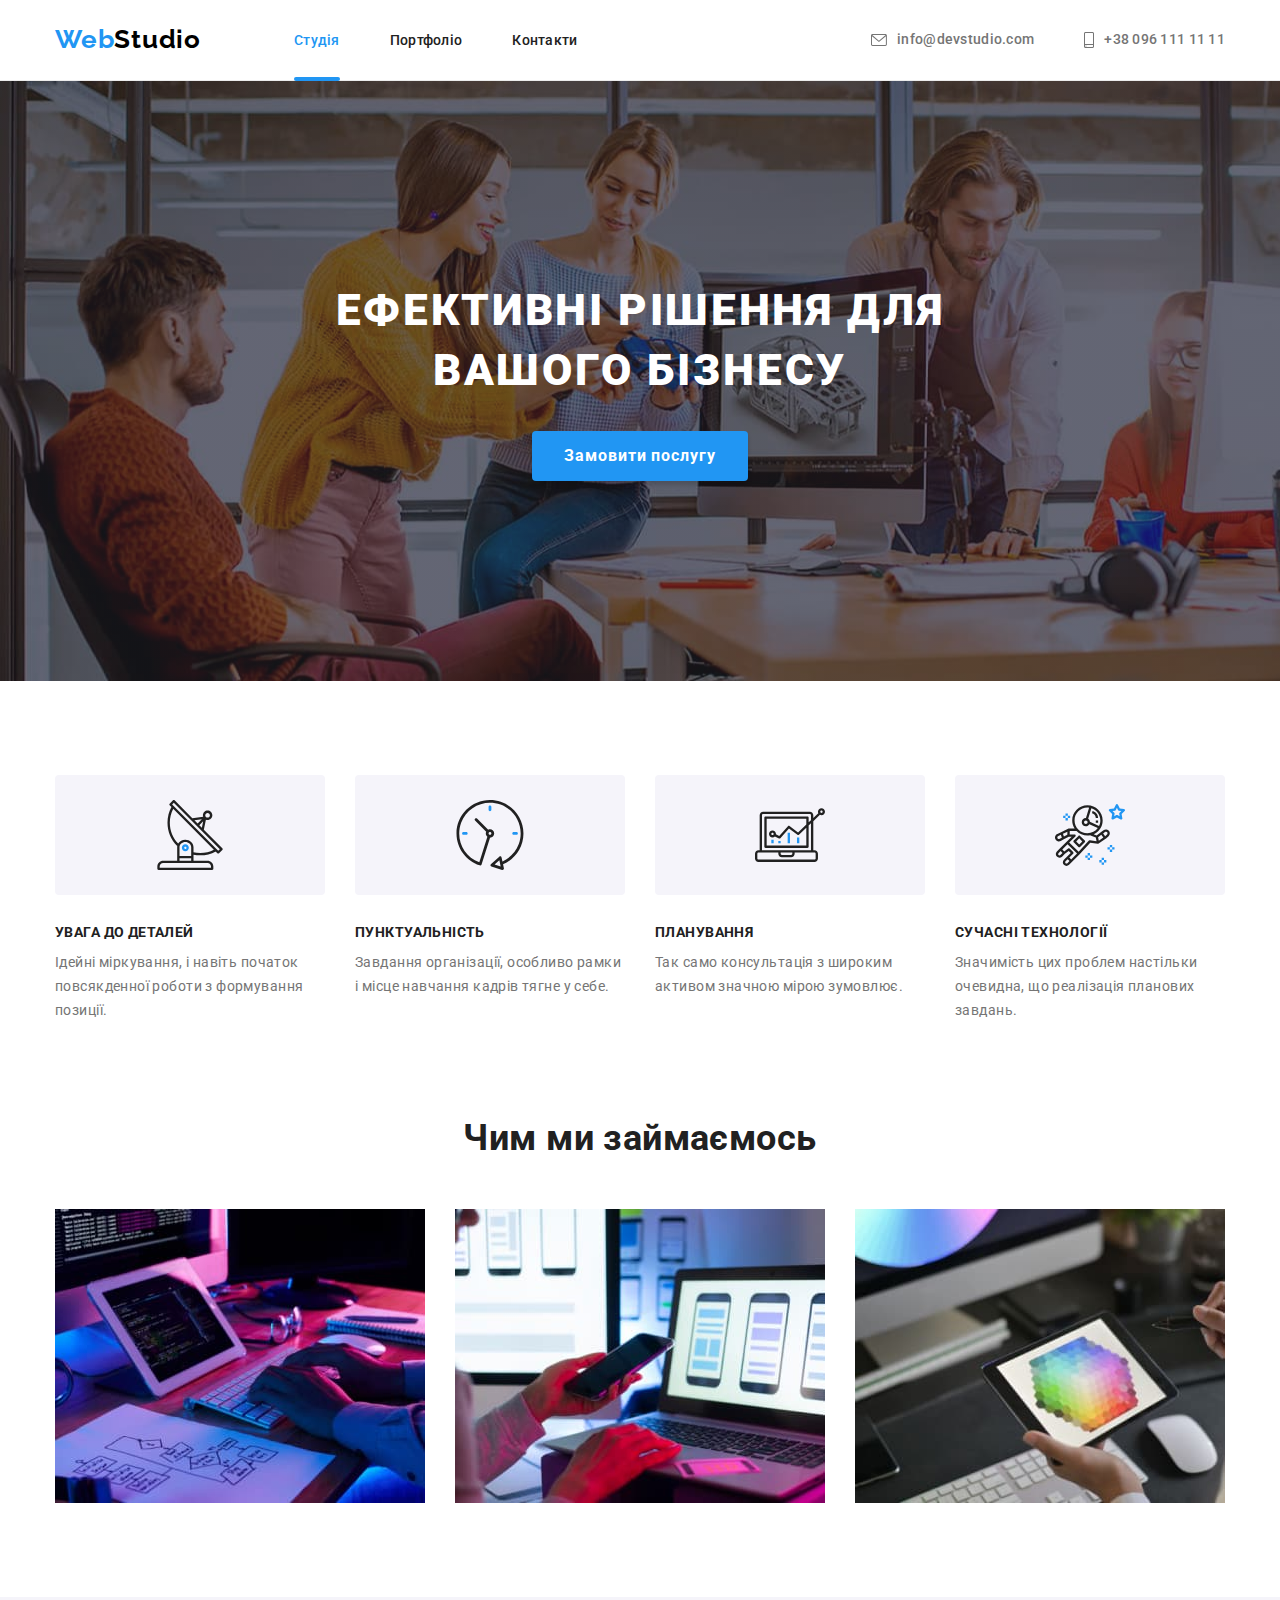
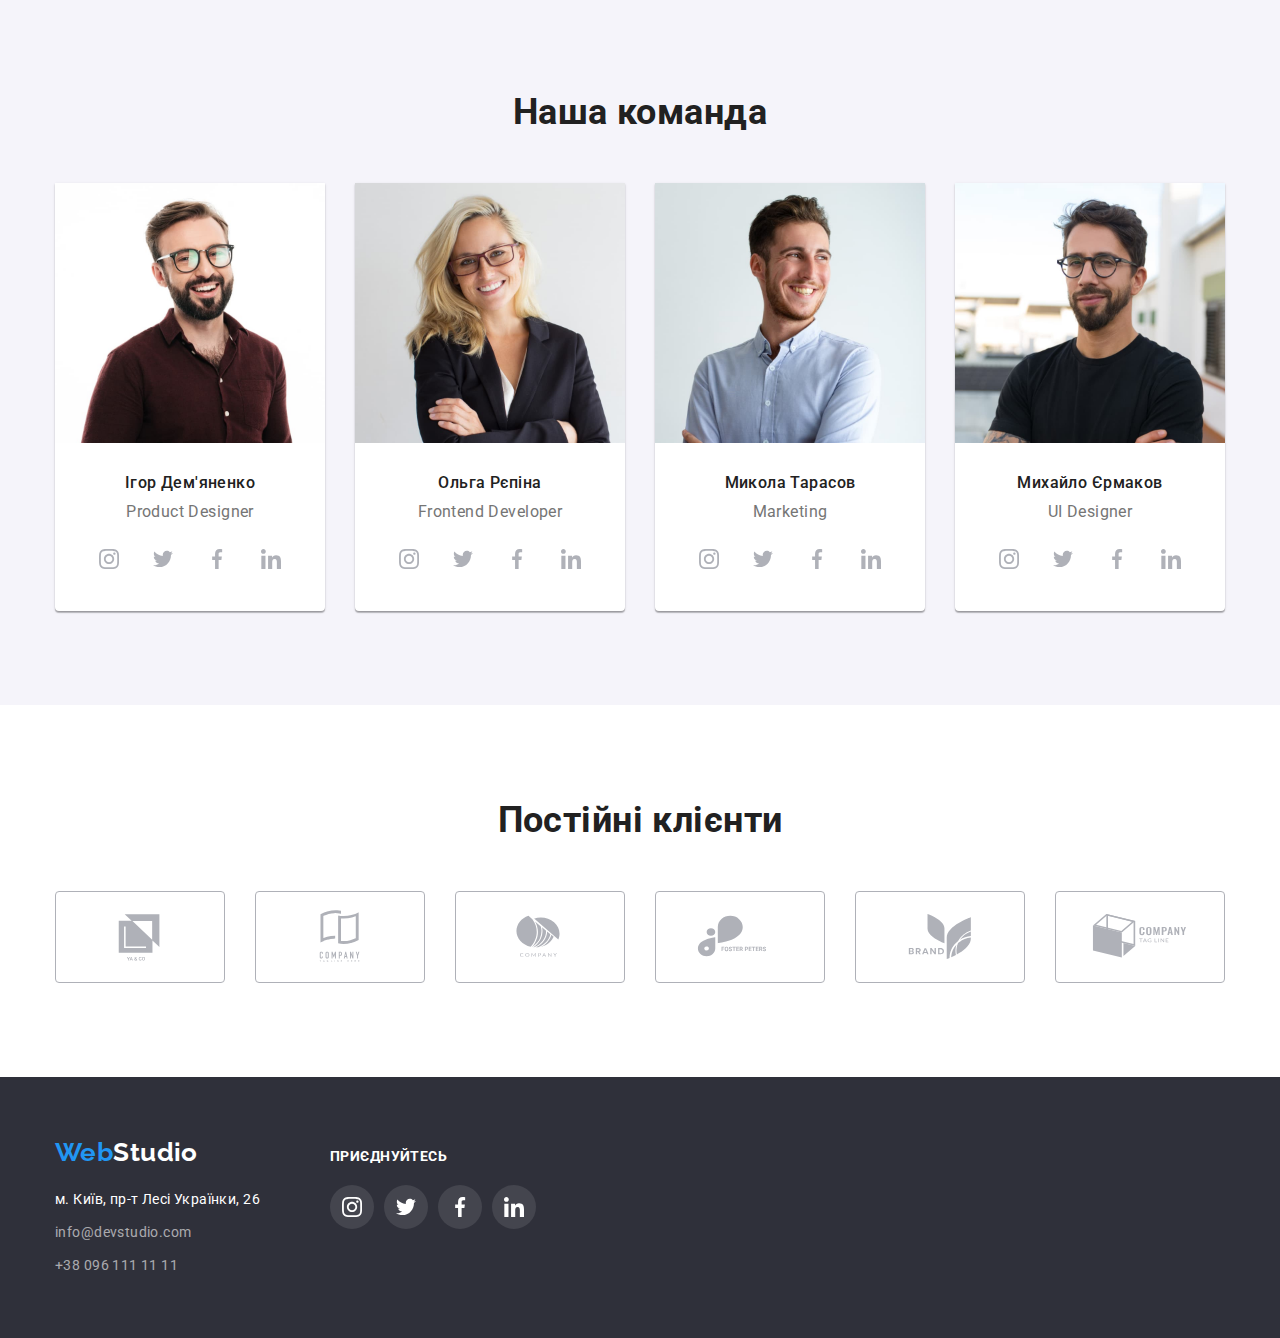
==== index.html @ debf6efc "new rep" ====
<!DOCTYPE html>
<html lang="uk">
<head>
    <meta charset="UTF-8">
    <meta name="viewport" content="width=device-width, initial-scale=1.0">
    <title>Document</title>
    <link rel="preconnect" href="https://fonts.googleapis.com">
    <link rel="preconnect" href="https://fonts.gstatic.com" crossorigin>
    <link href="https://fonts.googleapis.com/css2?family=Raleway:wght@700&family=Roboto:wght@400;500;700;900&display=swap"
        rel="stylesheet">
        <link rel="stylesheet" href="https://cdn.jsdelivr.net/npm/modern-normalize@1.1.0/modern-normalize.min.css">
    <link rel="stylesheet" href="css/styles.css">
</head>
<body>
    <header class="page-header">
        <div class="container header-nav">
<nav class="page-navigation">
    <a class="logo-name link" href="./index.html"> <span class="logo">Web</span><span
            class="logo-second-word">Studio</span></a>

    <ul class="page-navigation-menu list">
        <li><a class="page-link link current" href="./index.html">Студія</a></li>
        <li><a class="page-link link" href="./portfolio.html">Портфоліо</a></li>
        <li><a class="page-link link" href="#">Контакти</a></li>
    </ul>
</nav>
<ul class="header-contacts list">
    <li>
        <a class="address-header link" href="mailto:info@devstudio.com">
        <svg aria-label="Написати на пошту" class="envelope-email">
        <use href="./images/sprite.svg#icon-envelope"></use>
    </svg>
        info@devstudio.com 
    </a>
    </li>
    <li><a class="phone-header link" href="tel:+380961111111">
        <svg class="smartphone">
            <use href="./images/sprite.svg#icon-smartphone" ></use>
        </svg>
        +38 096 111 11 11</a>
    </li>
</ul>
        </div>
 
    </header>
<main>
        <section class="hero">
            <div class="container">
   <h1 class="hero-title">Ефективні рішення для вашого бізнесу</h1>
  <button type="button" class="hero-button" data-modal-open>Замовити послугу</button>
            </div>
        </section>

        <section class="section">
            <div class="container">
                <h2 class="visually-hidden">Наші переваги</h2>
<ul class="benefits-menu list">
    <li class="benefits-item">
        <div class="svg-benefits-item">
<svg class="antenna">
    <use href="./images/sprite.svg#icon-antenna"></use>
</svg>
        </div>
        <h3 class="benefits-title">Увага до деталей</h3>
        <p class="benefits-text">Ідейні міркування, і навіть початок повсякденної роботи з формування позиції.</p>
    </li>
    <li class="benefits-item">
        <div class="svg-benefits-item">
<svg class="antenna">
    <use href="./images/sprite.svg#icon-clock"></use>
</svg>
        </div>
        <h3 class="benefits-title">Пунктуальність</h3>
        <p class="benefits-text">Завдання організації, особливо рамки і місце навчання кадрів тягне у себе.</p>
    </li>
    <li class="benefits-item">
        <div class="svg-benefits-item">
<svg class="antenna">
    <use href="./images/sprite.svg#icon-diagram"></use>
</svg>
        </div>
        <h3 class="benefits-title">Планування</h3>
        <p class="benefits-text">Так само консультація з широким активом значною мірою зумовлює.</p>
    </li>
    <li class="benefits-item">
        <div class="svg-benefits-item">
<svg class="antenna">
    <use href="./images/sprite.svg#icon-astronaut"></use>
</svg>
        </div>
        <h3 class="benefits-title">Сучасні технології</h3>
        <p class="benefits-text">Значимість цих проблем настільки очевидна, що реалізація планових завдань.</p>
    </li>
</ul>
            </div>   
        </section>

        <section class="our-occupation">
            <div class="container">
<h2 class="occupation">Чим ми займаємось</h2>
<ul class="occupation-menu list">
    <li class="occupation-menu-item">
        <img src="./images/our-work1.jpg" alt="Написання коду" width="370">
            <p class="overlay-title">Десктопні додатки</p>
    </li>
    <li class="occupation-menu-item">
        <img src="./images/our-work2.jpg" alt="Створення додатків на телефон" width="370">
        <p class="overlay-title">Мобільні додатки</p>
    </li>
    <li class="occupation-menu-item">
        <img src="./images/our-work3.jpg" alt="Графічний дизайн" width="370">
        <p class="overlay-title">Дизайнерські рішення</p>
    </li>
</ul>
            </div> 
        </section>

        <section class="our-team section">
            <div class="container">
<h2 class="team">Наша команда</h2>
<ul class="team-menu list">
    <li class="team-theme">
        <img src="./images/our-professionals1.jpg" alt="Ігор Дем'яненко" width="270">
        <div class="description">
<h3 class="team-name">Ігор Дем'яненко</h3>
<p lang="en" class="team-position">Product Designer</p>
<ul class="social-media list">
    <li class="social-media-item">
        <a href="" class="social-media-link link">
<svg aria-label="іконка інстаграм" class="media-icon">
    <use href="./images/sprite.svg#icon-instagram"></use>
</svg>
        </a>
    </li>
    <li class="social-media-item">
        <a href="" class="social-media-link link">
    <svg aria-label="іконка твітер" class="media-icon">
        <use href="./images/sprite.svg#icon-twitter"></use>
    </svg>
        </a>
       
    </li>
    <li class="social-media-item">
        <a href="" class="social-media-link link">
        <svg aria-label="іконка фейсбук" class="media-icon">
            <use href="./images/sprite.svg#icon-facebook"></use>
        </svg>
        </a>
       
    </li>
    <li class="social-media-item">
        <a href="" class="social-media-link link">
<svg aria-label="іконка лінкед ін" class="media-icon">
    <use href="./images/sprite.svg#icon-linkedin"></use>
</svg>
        </a>
       
    </li>
</ul>
        </div> 
    </li>
    <li class="team-theme">
        <img src="./images/our-professionals2.jpg" alt="Ольга Рєпіна" width="270">
        <div class="description">
<h3 class="team-name">Ольга Рєпіна</h3>
<p lang="en" class="team-position">Frontend Developer</p>
<ul class="social-media list">
    <li class="social-media-item">
        <a href="" class="social-media-link link">
            <svg aria-label="іконка інстаграм" class="media-icon">
                <use href="./images/sprite.svg#icon-instagram"></use>
            </svg>
        </a>
    </li>
    <li class="social-media-item">
        <a href="" class="social-media-link link">
            <svg aria-label="іконка твітер" class="media-icon">
                <use href="./images/sprite.svg#icon-twitter"></use>
            </svg>
        </a>

    </li>
    <li class="social-media-item">
        <a href="" class="social-media-link link">
            <svg aria-label="іконка фейсбук" class="media-icon">
                <use href="./images/sprite.svg#icon-facebook"></use>
            </svg>
        </a>

    </li>
    <li class="social-media-item">
        <a href="" class="social-media-link link">
            <svg aria-label="іконка лінкед ін" class="media-icon">
                <use href="./images/sprite.svg#icon-linkedin"></use>
            </svg>
        </a>

    </li>
</ul>
        </div>
    </li>
    <li class="team-theme">
        <img src="./images/our-professionals3.jpg" alt="Микола Тарасов" width="270">
        <div class="description">
<h3 class="team-name">Микола Тарасов</h3>
<p lang="en" class="team-position">Marketing</p>
<ul class="social-media list">
    <li class="social-media-item">
        <a href="" class="social-media-link link">
            <svg aria-label="іконка інстаграм" class="media-icon">
                <use href="./images/sprite.svg#icon-instagram"></use>
            </svg>
        </a>
    </li>
    <li class="social-media-item">
        <a href="" class="social-media-link link">
            <svg aria-label="іконка твітер" class="media-icon">
                <use href="./images/sprite.svg#icon-twitter"></use>
            </svg>
        </a>

    </li>
    <li class="social-media-item">
        <a href="" class="social-media-link link">
            <svg aria-label="іконка фейсбук" class="media-icon">
                <use href="./images/sprite.svg#icon-facebook"></use>
            </svg>
        </a>

    </li>
    <li class="social-media-item">
        <a href="" class="social-media-link link">
            <svg aria-label="іконка лінкед ін" class="media-icon">
                <use href="./images/sprite.svg#icon-linkedin"></use>
            </svg>
        </a>

    </li>
</ul>
        </div> 
    </li>
    <li class="team-theme">
        <img src="./images/our-professionals4.jpg" alt="Михайло Єрмаков" width="270">
        <div class="description">
                <h3 class="team-name">Михайло Єрмаков</h3>
                <p lang="en" class="team-position">UI Designer</p>
                <ul class="social-media list">
                    <li class="social-media-item">
                        <a href="" class="social-media-link link">
                            <svg aria-label="іконка інстаграм" class="media-icon">
                                <use href="./images/sprite.svg#icon-instagram"></use>
                            </svg>
                        </a>
                    </li>
                    <li class="social-media-item">
                        <a href="" class="social-media-link link">
                            <svg aria-label="іконка твітер" class="media-icon">
                                <use href="./images/sprite.svg#icon-twitter"></use>
                            </svg>
                        </a>
                
                    </li>
                    <li class="social-media-item">
                        <a href="" class="social-media-link link">
                            <svg aria-label="іконка фейсбук" class="media-icon">
                                <use href="./images/sprite.svg#icon-facebook"></use>
                            </svg>
                        </a>
                
                    </li>
                    <li class="social-media-item">
                        <a href="" class="social-media-link link">
                            <svg aria-label="іконка лінкед ін" class="media-icon">
                                <use href="./images/sprite.svg#icon-linkedin"></use>
                            </svg>
                        </a>
                
                    </li>
                </ul>
        </div>
    </li>
</ul>
            </div>
        </section>
        <section class="section">
            <div class="container">
            <h2 class="clients-title">Постійні клієнти</h2>
                <ul class="clients-menu list">
                    <li class="clients-menu-item">
                        <a href="" class="clients-link">
<svg class="clients-icon">
    <use href="./images/sprite.svg#icon-logo"></use>
</svg>
                        </a>
                       
                    </li>
                    <li class="clients-menu-item">
                        <a href="" class="clients-link">
<svg class="clients-icon">
    <use href="./images/sprite.svg#icon-logo-1"></use>
</svg>
                        </a>
                       
                    </li>
                    <li class="clients-menu-item">
                          <a href="" class="clients-link">
<svg class="clients-icon">
    <use href="./images/sprite.svg#icon-logo-2"></use>
</svg>
                          </a>
                     
                    </li>
                    <li class="clients-menu-item">
                          <a href="" class="clients-link">
<svg class="clients-icon">
    <use href="./images/sprite.svg#icon-logo-3"></use>
</svg>
                          </a>
                      
                    </li>
                    <li class="clients-menu-item">
                          <a href="" class="clients-link">
<svg class="clients-icon">
    <use href="./images/sprite.svg#icon-logo-4"></use>
</svg>
                          </a>
                     
                    </li>
                    <li class="clients-menu-item">
                          <a href="" class="clients-link">
<svg class="clients-icon">
    <use href="./images/sprite.svg#icon-logo-5"></use>
</svg>
                          </a>
                       
                    </li>
                </ul>
            </div>
        </section>

</main>

<footer class="footer">
    <div class="container whole-footer">
        <div class="footer-addresses">
<a class="footer-logo link" href="./index.html"> <span class="logo-footer">Web</span><span
        class="logo-footer-second">Studio</span></a>
<address>
    <ul class="list">
        <li class="menu-item">
            <a href="https://goo.gl/maps/CPtrU1FHBa2aNyZL9" target="_blank" rel="noopener noreferrer nofollow"
                class="place link">м. Київ, пр-т Лесі Українки, 26</a>
        </li>
        <li class="menu-item">
            <a class="address-footer link" href="mailto:info@devstudio.com">info@devstudio.com</a>
        </li>
        <li class="menu-item">
            <a class="phone-footer link" href="tel:+380961111111">+38 096 111 11 11</a>
        </li>
    </ul>
</address>
        </div>

<div class="footer-social-media">
<p class="footer-title">Приєднуйтесь</p>
<ul class="footer-menu-icons list">
    <li class="footer-menu-item">
        <a href="" class="footer-menu-link">
            <svg class="footer-icon">
                <use href="./images/sprite.svg#icon-instagram"></use>
            </svg>
        </a>
    </li>
    <li class="footer-menu-item">
        <a href="" class="footer-menu-link">
            <svg class="footer-icon">
                <use href="./images/sprite.svg#icon-twitter"></use>
            </svg>
        </a>
    </li>
    <li class="footer-menu-item">
        <a href="" class="footer-menu-link">
            <svg class="footer-icon">
                <use href="./images/sprite.svg#icon-facebook"></use>
            </svg>
        </a>
    </li>
    <li class="footer-menu-item">
        <a href="" class="footer-menu-link">
            <svg class="footer-icon">
                <use href="./images/sprite.svg#icon-linkedin"></use>
            </svg>
        </a>
    </li>
</ul>
</div>

    </div>
</footer>

<div class="backdrop is-hidden" data-modal>
    <div class="modal-window">
        <button type="button" class="modal-window-button" data-modal-close>
            <svg class="modal-close">
                <use href="./images/sprite.svg#icon-close"></use>
            </svg>
        </button>
        f
    </div>
</div>

 <script src="./js/modal.js"></script>
</body>
</html>
---- css/styles.css ----
/* основний колір #2196F3 */
/* основний чорний колір #212121 */
/* колір тексту #757575 */
/* білий колір #FFFFFF */
:root {
    --color-links : #2196F3;
    --text-color : #757575;
    --white-color : #FFFFFF;
    --black-color : #212121;
    --full-black : #000000;
    --bck-color : #2F303A;
    --our-works-icons : #EEEEEE;
    --bckgrd-color-second : #F5F4FA;
    --hero-bcg: #C4C4C4;
    --media-icons: #AFB1B8;
    /* змінні для сторінки портфоліо */
    --main-black: rgba(33, 33, 33, 1);
    --secondary-grey: rgba(117, 117, 117, 1);
}

body {
font-family: 'Roboto', sans-serif;
letter-spacing: 0.03em;
background-color: var(--white-color);
color: var(--text-color);
font-size: 14px ;
}

h1,
h2,
h3,
h4,
h5,
h6,
p {
    margin-top: 0;
    margin-bottom: 0;
}

ul,
ol {
    margin-top: 0;
    margin-bottom: 0;
    padding-left: 0;
}

button {
    cursor: pointer;
    margin: 0 auto;
    border: none;
    border-radius: 4px;
}

img {
    display: block;
        max-width: 100%;
        height: auto;
}

.container {
    width: 1200px;
    margin-left: auto;
    margin-right: auto;
    padding-left: 15px;
    padding-right: 15px;
}

.link {
    text-decoration: none;
}

.list {
    list-style: none;
    padding-left: 0;
    margin: 0;
}

.visually-hidden {
    position: absolute;
    white-space: nowrap;
    width: 1px;
    height: 1px;
    overflow: hidden;
    border: 0;
    padding: 0;
    clip: rect(0 0 0 0);
    clip-path: inset(50%);
    margin: -1px;
}

.section {
    padding-top: 94px;
    padding-bottom: 94px;
}
/* logo */
.logo-name {
    font-family: 'Raleway';
    font-style: normal;
    font-weight: 700;
    font-size: 26px;
    line-height: 1.19;
    letter-spacing: 0.03em;

    margin-right: 93px;
    padding-top: 24px;
    padding-bottom: 25px;
    
}

.logo {
   color: var(--color-links);
}

.logo-second-word {
    color: var(--full-black);
}


/* page navigation */
.page-header {
border-bottom: 1px solid #ECECEC;
}

.header-nav {
    display: flex;
    align-items: center;
}

.page-navigation {
    display: flex;
    align-items: center;
}

.page-navigation-menu {
    display: flex;
    gap: 50px;
}

.page-link:hover, 
.page-link:focus {
 color: var(--color-links);
}


.page-link {
    font-weight: 500;
    font-size: 14px;
    line-height: 1.14;
    letter-spacing: 0.02em;
    color: var(--black-color);
    padding-top: 32px;
    padding-bottom: 32px;

    transition: color 250ms cubic-bezier(0.4, 0, 0.2, 1);
}

.current {
 position: relative;
  color: var(--color-links);
}

.current::after {
    position: absolute;
    bottom: 0;
    left: 0;
    bottom: -1px;
    width: 100%;
    height: 4px;
    border-radius: 2px;
    background-color: var(--color-links);
    content: '';
}

/* address */
.header-contacts {
    display: flex;
    align-items: center;
    margin-left: auto;
    gap: 50px;
}

.address-header:hover ,
.address-header:focus {
 color: var(--color-links);
}

.address-header {
        display: flex;
        align-items: center;

        font-weight: 500;
        font-size: 14px;
        line-height: 1.14;
        letter-spacing: 0.02em;
        color: var(--text-color);
        padding-top: 32px;
        padding-bottom: 32px;
        transition: color 250ms cubic-bezier(0.4, 0, 0.2, 1);
}

.envelope-email {
    width: 16px;
    height: 12px;
    margin-right: 10px;
    fill: currentColor;
}


.phone-header:hover,
.phone-header:focus {
    color: var(--color-links);
}

.phone-header {
    display: flex;
    align-items: center;

    font-weight: 500;
    font-size: 14px;
    line-height: 1.14;
    letter-spacing: 0.02em;
    color: var(--text-color);
    padding-top: 32px;
    padding-bottom: 32px;

    transition: color 250ms cubic-bezier(0.4, 0, 0.2, 1);
}

.smartphone {
    width: 10px;
    height: 16px;
    margin-right: 10px;
    fill: currentColor;
}


/* hero */
.hero{
    background-color: var(--hero-bcg);
    background-image: linear-gradient(rgba(47, 48, 58, 0.4), rgba(47, 48, 58, 0.4)), url(../images/hero-bcg.jpg);
    max-width: 1600px;
    max-height: 600px;
    margin-left: auto;
    margin-right: auto;
    padding-top: 200px;
    padding-bottom: 200px;
    background-size: cover;
    background-repeat: no-repeat;
}

.hero-title {
        font-weight: 900;
        font-size: 44px;
        line-height: 1.36;
        text-align: center;
        letter-spacing: 0.06em;
        text-transform: uppercase;
    color: var(--white-color);
width: 696px;
margin: 0 auto;
    margin-bottom: 30px;
}

.hero-button:hover,
.hero-button:focus {
  background-color: #188CE8;
}

.hero-button {
        font-weight: 700;
        font-family: inherit;
        font-size: 16px;
        line-height: 1.88;
        letter-spacing: 0.06em;
    background-color: var(--color-links);
    color: var(--white-color);
    cursor: pointer;

    display: block;
    margin-left: auto;
    margin-right: auto;
    padding: 10px 32px;

    box-shadow: 0px 4px 4px rgba(0, 0, 0, 0.15);
        border-radius: 4px;

        transition: background-color 250ms cubic-bezier(0.4, 0, 0.2, 1);
}

/* our benefits */

.svg-benefits-item {
    display: flex;
    justify-content: center;
    align-items: center;
    background-color: var(--bckgrd-color-second);
    margin-bottom: 30px;
    border-radius: 4px;
    width: 270px;
    height: 120px;
}

.antenna {
    width: 70px;
    height: 70px;
}

.benefits-menu {
   display: flex;
   flex-basis: calc((100% - 90px) / 4);
}

.benefits-item:not(:last-child) {
    margin-right: 30px;
}


.benefits-title {
        font-weight: 700;
        font-size: 14px;
        line-height: 1.14;
        text-transform: uppercase;
    color: var(--black-color);

    margin-bottom: 10px;
}

.benefits-text {
    font-weight: 400;
    font-size: 14px;
    line-height: 1.71;
    color: var(--text-color);
}

/* our occupation */
.our-occupation {
    padding-bottom: 94px;
}

.occupation-menu {
    display: flex;
    gap: 30px;
}

.occupation {
        font-weight: 700;
        font-size: 36px;
        line-height: 1.17;
        text-align: center;
    color: var(--black-color);

    margin-bottom: 50px;
}

.occupation-menu-item {
    position: relative;
    overflow: hidden;
}


.overlay-title {
    position: absolute;
    bottom: 0;

    display: flex;
    justify-content: center;
    align-items: center;

    width: 100%;
    height: 70px;
  
    font-weight: 700;
    line-height: 1.14;
    text-transform: uppercase;
    color: var(--white-color);
    background-color: rgba(47, 48, 58, 0.8);

    transform: translateY(100%);
    transition: transform 250ms cubic-bezier(0.4, 0, 0.2, 1);
}

.occupation-menu-item:hover .overlay-title {
    transform: translateY(0%);
}

/* our team */
.our-team {
    background-color: var(--bckgrd-color-second) ;
}

.team {
        font-weight: 700;
        font-size: 36px;
        line-height: 1.17;
        text-align: center;
    color: var(--black-color);

    margin-bottom: 50px;
}

.team-menu {
    display: flex;
    gap: 30px;
}

.team-name {
        font-weight: 500;
        font-size: 16px;
        line-height: 1.19;
    color: var(--black-color);
    margin-bottom: 10px;
}

.team-position {
        font-size: 16px;
        line-height: 1.19;
    color: var(--text-color);
    margin-bottom: 16px;
}

.team-theme {
    background-color: var(--white-color);
    width: 270px;
    box-shadow: 0px 1px 3px rgba(0, 0, 0, 0.12), 0px 1px 1px rgba(0, 0, 0, 0.14), 0px 2px 1px rgba(0, 0, 0, 0.2);
        border-radius: 0px 0px 4px 4px;
}

.description {
    text-align: center;
    padding-top: 30px;
    padding-bottom: 30px;
}

.social-media {
    display: flex;
    justify-content: center;
    gap: 10px;
}

.social-media-link {
    display: flex;
    align-items: center;
    justify-content: center;
    height: 44px;
    width: 44px;
    color: var(--media-icons);
    border-radius: 50%;
    background-color: var(--white-color);

    transition: background-color 250ms cubic-bezier(0.4, 0, 0.2, 1), color 250ms cubic-bezier(0.4, 0, 0.2, 1);
}

.social-media-link:hover,
.social-media-link:focus {
    background-color: var(--color-links);
    color: var(--white-color);
}

.media-icon{
 width: 20px;
 height: 20px;
 fill: currentColor;
}


/* Постійні клієнти */
.clients-title {
        font-weight: 700;
        font-size: 36px;
        line-height: 1.17;
        text-align: center;
        color: var(--black-color);

        margin-bottom: 50px;
}

.clients-menu {
    display: flex;
    gap: 30px;
}


.clients-link {
    display: flex;
        justify-content: center;
        align-items: center;
    
        border: 1px solid var(--media-icons);
        border-radius: 4px;
        color: var(--media-icons);
        width: 170px;
        height: 92px;

        transition: color 250ms cubic-bezier(0.4, 0, 0.2, 1), border 250ms cubic-bezier(0.4, 0, 0.2, 1);
}

.clients-icon {
    fill: currentColor;
    width: 106px;
    height: 60px;

}

.clients-link:hover ,
.clients-link:focus {
    border: 1px solid var(--color-links);
    color: var(--color-links);
}


/* footer */
.footer {
 background-color: var(--bck-color) ;
 padding-top: 60px;
 padding-bottom: 60px;
}

.logo-footer {
    font-family: 'Raleway';
        font-weight: 700;
        font-size: 26px;
        line-height: 1.19;
    color: var(--color-links);
}

.logo-footer-second {
font-family: 'Raleway';
    font-weight: 700;
    font-size: 26px;
    line-height: 1.19;
    color: var(--white-color);
}

.footer-logo {
    display: block;
    margin-bottom: 20px;
}

.menu-item:not(:last-child) {
    margin-bottom: 9px;
}

.place {
    font-style: normal;
        font-size: 14px;
        line-height: 1.71;
    color: var(--white-color);
}

.address-footer {
        font-style: normal;
        font-size: 14px;
        line-height: 1.71;
    color: rgba(255, 255, 255, 0.6);

    transition: color 250ms cubic-bezier(0.4, 0, 0.2, 1);
}

.address-footer:hover,
.address-footer:focus{
    color: var(--color-links);
}

.phone-footer {
        font-style: normal;
        font-size: 14px;
        line-height: 1.71;
    color: rgba(255, 255, 255, 0.6) ;

   transition: color 250ms cubic-bezier(0.4, 0, 0.2, 1);
}

.phone-footer:hover,
.phone-footer:focus {
    color: var(--color-links);
}

.whole-footer {
    display: flex;
    align-items: baseline;
}


.footer-addresses {
 margin-right: 70px;
}

.footer-title {
        font-weight: 700;
        font-size: 14px;
        line-height: 1.14;
        text-transform: uppercase;
        color: var(--white-color);
        margin-bottom: 20px;
}

.footer-menu-icons {
    display: flex;
    gap: 10px;
}

.footer-menu-link {
    display: flex;
    justify-content: center;
    align-items: center;
    width: 44px;
    height: 44px;
    background-color: rgba(255, 255, 255, 0.1);
    color: var(--white-color);
    border-radius: 50%;

    transition: background-color 250ms cubic-bezier(0.4, 0, 0.2, 1);
}

.footer-menu-link:hover,
.footer-menu-link:focus{
    background-color: var(--color-links);
    color: var(--white-color);
}

.footer-icon {
    width: 20px;
    height: 20px;
    fill: currentColor;
}
/* backdrop */

.backdrop {
    position: fixed;
    top: 0;
    left: 0;
    z-index: 100;
    width: 100%;
    height: 100%;
    background-color: rgba(0, 0, 0, 0.2);

    transition: visibility 250ms cubic-bezier(0.4, 0, 0.2, 1), opacity 250ms cubic-bezier(0.4, 0, 0.2, 1);
}

.backdrop.is-hidden {
    visibility: hidden;
    opacity: 0;
    pointer-events: none;
}

.modal-window {
    position: absolute;
    top: 50%;
    left: 50%;
    width: 528px;
    height: 581px;
    transform: translate(-50%, -50%);
    background-color: var(--white-color);

}


.modal-window-button {
    position: absolute;
    top: 8px;
    right: 8px;
    display: flex;
    justify-content: center;
    align-items: center;
    width: 30px;
    height: 30px;
    border-radius: 50%;
    border: 1px solid rgba(0, 0, 0, 0.1);
    padding: 0;
    background-color: transparent;
}

.modal-close {
    width: 18px;
    height: 18px;
}

/* сторінка портфоліо */


.button-menu {
    display: flex;
    gap: 8px;
    justify-content: center;
    margin-bottom: 50px;
}


.main-button {
    font-family: inherit;
        font-weight: 500;
        font-size: 16px;
        line-height: 1.63;

    color: var(--main-black);
    background-color: rgba(245, 244, 250, 1);  
    border: var(--white-color);
    border-radius: 4px;
    padding: 6px 25px;

    transition: color 250ms cubic-bezier(0.4, 0, 0.2, 1), background-color 250ms cubic-bezier(0.4, 0, 0.2, 1), box-shadow 250ms cubic-bezier(0.4, 0, 0.2, 1);
}

.main-button:hover, 
.main-button:focus{
    color: var(--white-color);
    background-color: var(--color-links);
    box-shadow: 0px 3px 1px rgba(0, 0, 0, 0.1), 0px 1px 2px rgba(0, 0, 0, 0.08), 0px 2px 2px rgba(0, 0, 0, 0.12);
}

.secondary-button{
    font-family: inherit;
        font-weight: 500;
        font-size: 16px;
        line-height: 1.63;
        color: var(--main-black);

        background-color: rgba(245, 244, 250, 1);
        letter-spacing: 0.03em;
        cursor: pointer;
        border-radius: 4px;
        border: var(--white-color);
        padding: 6px 22px;

        transition: color 250ms cubic-bezier(0.4, 0, 0.2, 1), background-color 250ms cubic-bezier(0.4, 0, 0.2, 1);
}

.secondary-button:hover, 
.secondary-button:focus {
    color: var(--white-color);
    background-color: var(--color-links);
    box-shadow: 0px 3px 1px rgba(0, 0, 0, 0.1), 0px 1px 2px rgba(0, 0, 0, 0.08), 0px 2px 2px rgba(0, 0, 0, 0.12);
        border-radius: 4px;
}

.menu-results {
    display: flex;
    flex-wrap: wrap;
    gap: 30px;
}

.results-item {
    width: 370px;
}

.results-card {
    display: block;
    transition: box-shadow 250ms cubic-bezier(0.4, 0, 0.2, 1);
}

.results-card:hover,
.results-card:focus {
    box-shadow: 0px 1px 1px rgba(0, 0, 0, 0.12), 0px 4px 4px rgba(0, 0, 0, 0.06), 1px 4px 6px rgba(0, 0, 0, 0.16);
}

.work-description {
    padding: 20px 24px;
    border: 1px solid var(--our-works-icons);
    border-top: none;
    background-color: var(--white-color);
}

.results-title {
        font-weight: 700;
        font-size: 18px;
        line-height: 2;
    color: var(--main-black);
    margin-bottom: 4px;
}

.results-text {
        font-size: 16px;
        line-height: 1.88;
    color: var(--secondary-grey);
}

.results-card-photo-wrapper {
   position: relative;
   overflow: hidden;
}

.overlay-card {
    position: absolute;
    top: 0;
    left: 0;
    height: 100%;
    width: 100%;

        font-weight: 400;
        font-size: 18px;
        line-height: 1.56;

        padding: 63px 24px;
        color: var(--white-color);
        background-color: rgba(33, 150, 243, 0.9);

    transform: translateY(100%);
    transition: transform 250ms cubic-bezier(0.4, 0, 0.2, 1);
}

.results-card:hover .overlay-card,
.results-card:focus .overlay-card {
    transform: translateY(0%);
}
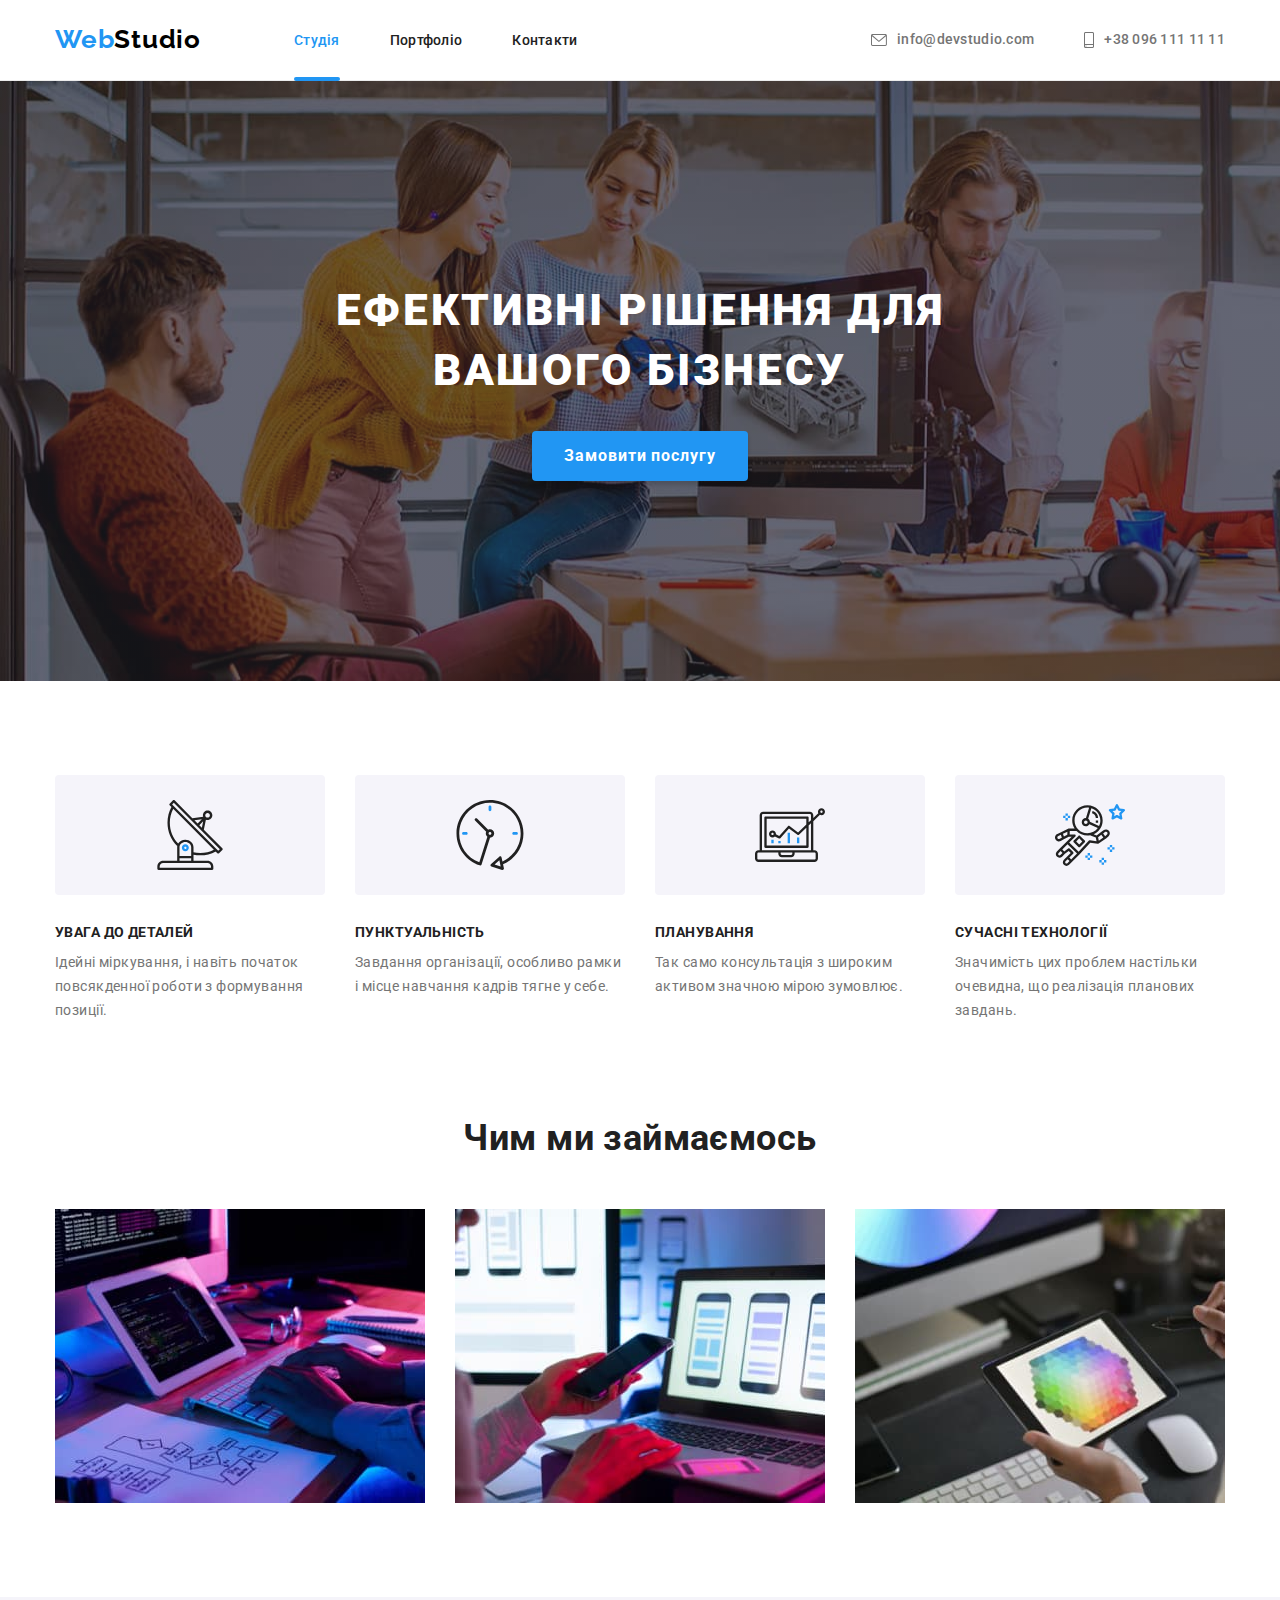
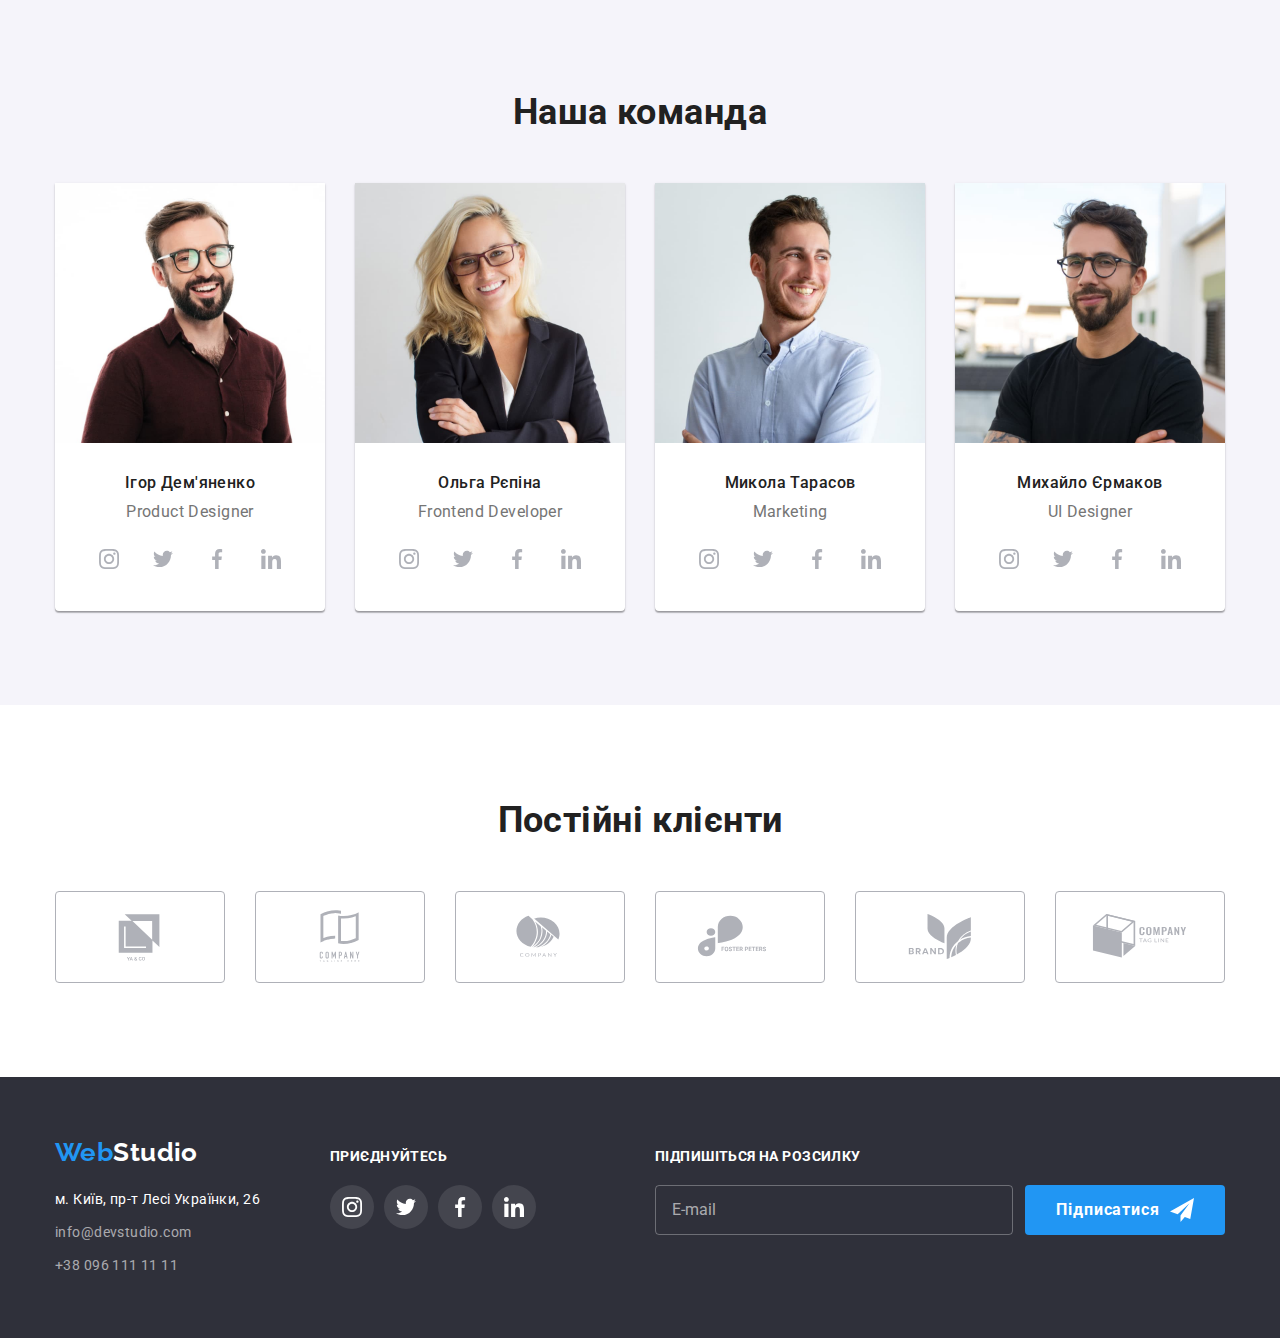
==== commit 8adccd15: "hw 6" ====
--- a/index.html
+++ b/index.html
@@ -394,6 +394,22 @@
     </li>
 </ul>
 </div>
+<div class="footer-form">
+    <p class="footer-form-title">Підпишіться на розсилку</p>
+    <form class="footer-form-menu">
+        <div class="mailing-list-wrapper">
+<label>
+    <input class="footer-form-input" type="email" placeholder="E-mail" name="user_mailing_list_email">
+</label>
+<button class="footer-form-button" type="submit">Підписатися
+    <svg class="form-button-icon-send">
+        <use href="./images/sprite.svg#icon-send"></use>
+    </svg>
+</button>
+        </div>
+       
+    </form>
+</div>
 
     </div>
 </footer>
@@ -405,7 +421,54 @@
                 <use href="./images/sprite.svg#icon-close"></use>
             </svg>
         </button>
-        f
+        <p class="form-title">Залиште свої дані, ми вам передзвонимо</p>
+        <form class="modal-form">
+            <label class="modal-form-label">
+                Ім'я
+                <div class="form-svg-wrapper">
+<input class="modal-form-input" name="user_name" type="text" required  pattern="[a-zA-Zа-яА-ЯіІїЇ`ʼ]+">
+                <svg class="form-svg">
+                    <use href="./images/sprite.svg#icon-black-person"></use>
+                </svg>
+                </div>
+              
+            </label>
+            <label class="modal-form-label">
+                Телефон
+                <div class="form-svg-wrapper">
+                    <input class="modal-form-input" name="user_phone" type="tel" required pattern="[0-9]{3}-[0-9]{3}-[0-9]{2}-[0-9]{2}">
+                    <svg class="form-svg">
+                        <use href="./images/sprite.svg#icon-black-phone"></use>
+                    </svg>
+                </div>
+            </label>
+            <label class="modal-form-label">
+                Пошта
+                <div class="form-svg-wrapper">
+<input class="modal-form-input" name="user_email" type="email">
+<svg class="form-svg">
+    <use href="./images/sprite.svg#icon-email-black"></use>
+</svg>
+                </div>
+               
+            </label>
+            <label class="modal-form-label">
+                Коментар
+                <textarea class="modal-form-message" name="user_message" placeholder="Введіть текст"></textarea>
+            </label>
+            <label class="modal-form-checkbox">
+                <input class="form-checkbox visually-hidden" type="checkbox" name="user_policy">
+                <svg class="checkbox-border">
+                    <use href="./images/sprite.svg#icon-checkbox"></use>
+                </svg>
+                <svg class="checkbox-icon-check">
+                    <use href="./images/sprite.svg#icon-check"></use>
+                </svg>
+                <span class="checkbox-text">Погоджуюся з розсилкою та приймаю&nbsp</span>
+                <a href="" class="checkbox-policy-link">Умови договору</a>
+            </label>
+            <button class="modal-form-button" type="submit">Відправити</button>
+        </form>
     </div>
 </div>
 
--- a/css/styles.css
+++ b/css/styles.css
@@ -623,6 +623,73 @@
     height: 20px;
     fill: currentColor;
 }
+
+/* footer-form */
+.footer-form {
+    margin-left: auto;
+}
+
+
+.footer-form-title {
+        font-weight: 700;
+        font-size: 14px;
+        line-height: 1.14;
+        text-transform: uppercase;
+        color: var(--white-color);
+        margin-bottom: 20px;
+}
+
+.mailing-list-wrapper {
+    display: flex;
+    justify-content: center;
+    align-items: center;
+} 
+
+
+.footer-form-input{
+    width: 358px;
+    height: 50px;
+    background-color: transparent;
+    border: 1px solid rgba(255, 255, 255, 0.3);
+    border-radius: 4px;
+    padding: 15px 16px;
+    margin-right: 12px;
+}
+
+.footer-form-input::placeholder {
+    font-size: 16px;
+    line-height: 1.25;
+    color: rgba(255, 255, 255, 0.6);
+}
+
+.footer-form-button {
+    width: 200px;
+    height: 50px;
+    background-color: var(--color-links);
+        font-weight: 700;
+        font-size: 16px;
+        line-height: 1.88;
+        letter-spacing: 0.06em;
+        color: var(--white-color);
+
+        display: flex;
+        justify-content: center;
+        align-items: center;
+
+        transition: background-color 250ms cubic-bezier(0.4, 0, 0.2, 1);
+}
+
+.footer-form-button:hover,
+.footer-form-button:focus {
+    background-color: #188CE8;
+}
+
+.form-button-icon-send {
+    width: 24px;
+    height: 24px;
+    margin-left: 10px;
+}
+
 /* backdrop */
 
 .backdrop {
@@ -651,6 +718,7 @@
     height: 581px;
     transform: translate(-50%, -50%);
     background-color: var(--white-color);
+    padding: 40px;
 
 }
 
@@ -675,6 +743,152 @@
     height: 18px;
 }
 
+.form-title {
+    font-weight: 700;
+    font-size: 20px;
+    line-height: 1.15;
+    text-align: center;
+    color: var(--black-color);
+
+    margin-bottom: 12px;
+}
+
+.modal-form {
+    display: flex;
+    flex-direction: column;
+}
+
+.modal-form-label {
+  margin-bottom: 10px;
+  color: var(--text-color);
+  font-size: 12px;
+}
+
+.modal-form-input {
+    width: 100%;
+    border: 1px solid rgba(33, 33, 33, 0.2);
+    border-radius: 4px;
+    height: 40px;
+    padding-left: 42px;
+    display: block;
+
+    transition: border-color 250ms cubic-bezier(0.4, 0, 0.2, 1);
+}
+
+.modal-form-input:focus + .form-svg {
+    fill: var(--color-links);
+}
+
+.modal-form-input:focus {
+    border-color: var(--color-links);
+    outline: none;
+}
+
+.modal-form-message {
+    width: 100%;
+    height: 120px;
+    padding: 12px 16px;
+    border: 1px solid rgba(33, 33, 33, 0.2);
+    border-radius: 4px;
+    resize: none;
+
+    transition: border-color 250ms cubic-bezier(0.4, 0, 0.2, 1);
+}
+
+.modal-form-message::placeholder {
+    color: rgba(117, 117, 117, 0.5);
+        font-size: 12px;
+        line-height: 1.17;
+        letter-spacing: 0.01em;
+}
+
+.modal-form-message:focus {
+    border-color: var(--color-links);
+    outline: none;
+} 
+
+.form-svg-wrapper {
+    position: relative;
+}
+
+.form-svg {
+    position: absolute;
+    top: 50%;
+    left: 12px;
+    transform: translateY(-50%);
+
+    display: block;
+    width: 18px;
+    height: 18px;
+    transition: fill 250ms cubic-bezier(0.4, 0, 0.2, 1);
+}
+
+.checkbox-policy-link {
+    color: var(--color-links);
+    font-size: 14px;
+    line-height: 1.71;
+}
+
+.checkbox-text {
+    font-size: 14px;
+        line-height: 1.71;
+        color: var(--text-color);
+}
+
+
+.checkbox-border {
+    width: 16px;
+    height: 15px;
+    margin-right: 7px;
+}
+
+.checkbox-icon-check {
+    display: none;
+    width: 16px;
+    height: 15px;
+    margin-right: 7px;
+    border-radius: 3px;
+}
+
+.modal-form-checkbox {
+    display: flex;
+    align-items: center;
+    justify-content: center;
+    margin-bottom: 30px;
+}
+
+
+.form-checkbox:checked ~ .checkbox-icon-check {
+    display: inline-block;
+    background-color: var(--color-links);
+}
+
+.form-checkbox:checked~.checkbox-border {
+    display: none;
+}
+
+.modal-form-button {
+font-weight: 700;
+    font-family: inherit;
+    font-size: 16px;
+    line-height: 1.88;
+    letter-spacing: 0.06em;
+    background-color: var(--color-links);
+    color: var(--white-color);
+    cursor: pointer;
+    padding: 10px 52px;
+
+    box-shadow: 0px 4px 4px rgba(0, 0, 0, 0.15);
+    border-radius: 4px;
+
+    transition: background-color 250ms cubic-bezier(0.4, 0, 0.2, 1);
+}
+
+.modal-form-button:hover,
+.modal-form-button:focus {
+    background-color: #188CE8;
+}
+
 /* сторінка портфоліо */
 
 
